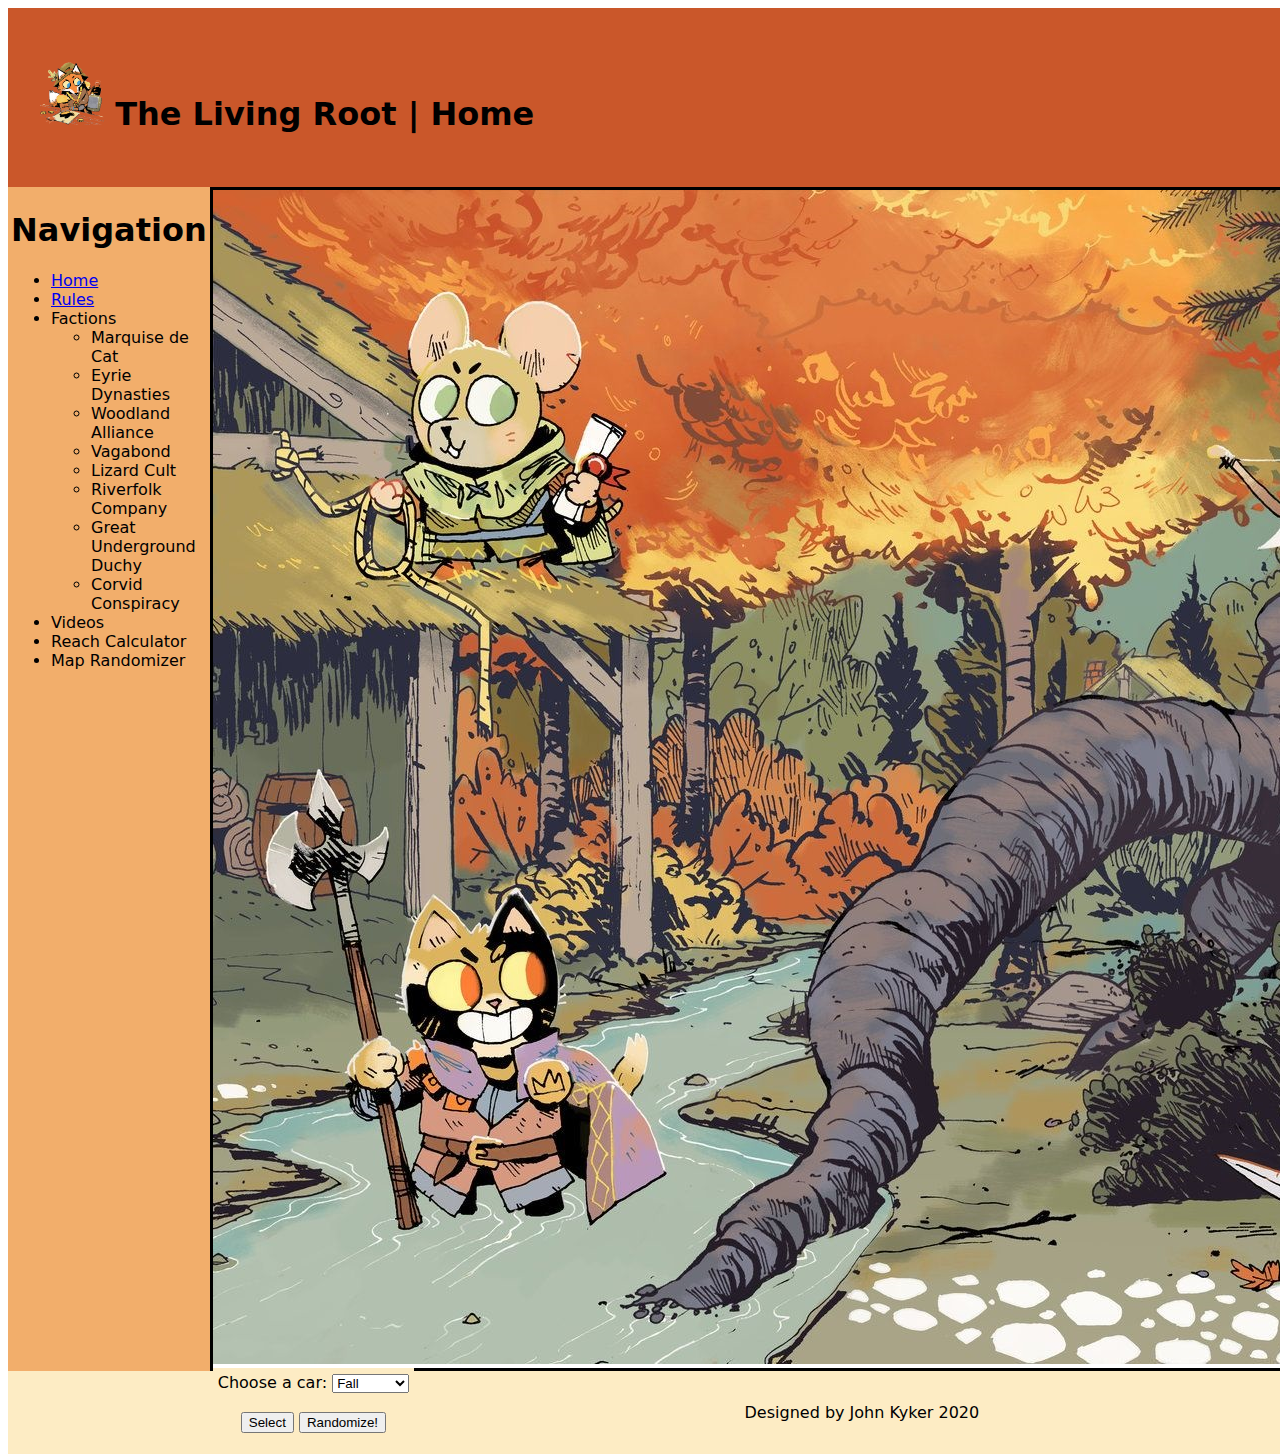
==== board.html @ 866117f4 "Large Edits" ====
<!DOCTYPE html>
<html lang="en">
  <head>
    <meta charset="UTF-8" />
    <meta name="viewport" content="width=device-width, initial-scale=1.0" />
    <link rel="stylesheet" type="text/css" href="style.css" />
    <link rel="icon" type="image/png" href="/assets/img/favicon.png" />
    <title>The Living Root | Home</title>
  </head>

  <body>
    <header>
      <h1 contenteditable>
        <img
          src="/assets/img/favicon.png"
          alt="Site's Logo"
          height="64"
          width="64"
        />
        The Living Root | Home
      </h1>
    </header>
    <div class="left-sidebar" contenteditable>
      <h1>Navigation</h1>
      <ul>
        <li><a href="index.html">Home</a></li>
        <li><a href="rules.html">Rules</a></li>
        <li>Factions</li>
        <ul>
          <li>Marquise de Cat</li>
          <li>Eyrie Dynasties</li>
          <li>Woodland Alliance</li>
          <li>Vagabond</li>
          <li>Lizard Cult</li>
          <li>Riverfolk Company</li>
          <li>Great Underground Duchy</li>
          <li>Corvid Conspiracy</li>
        </ul>
        <li>Videos</li>
        <li>Reach Calculator</li>
        <li>Map Randomizer</li>
      </ul>
    </div>
    <main contenteditable>
      <div class="main_container">
        <img class="bg-image" src="assets/img/background.jpg" />
        <div class="centered">
          <label for="maps">Choose a car:</label>
          <select name="maps" id="maps">
            <option value="Fall">Fall</option>
            <option value="Winter">Winter</option>
            <option value="Lake">Lake</option>
            <option value="Mountain">Mountain</option>
          </select>
          <br /><br />
          <button onclick="selectMap()">Select</button>
          <button onclick="random()">Randomize!</button>
        </div>
      </div>
    </main>
    <div class="right-sidebar" contenteditable></div>
    <footer contenteditable>Designed by John Kyker 2020</footer>
  </body>

  <noscript
    >Please enable Javascript to continue using this application.</noscript
  >
  <script src="https://cdnjs.cloudflare.com/ajax/libs/jquery/3.5.1/jquery.min.js"></script>
  <script src="./assets/scripts/board.js"></script>
</html>
---- style.css ----
body {
  display: grid;
  height: 100vh;
  grid-template: auto 1fr auto / auto 1fr auto;
  background: white;
}

header {
  background: #ca572a;
  padding: 2rem;
  grid-column: 1 / 4;
}

.left-sidebar {
  background: #f2ae6b;
  grid-column: 1 / 2;
  padding: 3px;
}

main {
  border: 3px;
  border-style: solid;
  border-color: black;
  grid-column: 2 / 3;
}

.right-sidebar {
  background: #f2ae6b;
  grid-column: 3 / 4;
  text-align: center;
}

footer {
  background: #fdecc4;
  padding: 2rem;
  text-align: center;
  grid-column: 1 / 4;
}

body {
  font-family: system-ui, sans-serif;
}

.switch {
  position: relative;
  align-items: center;
  display: inline-block;
  width: 60px;
  height: 34px;
  margin: 10px;
}

.switch input {
  opacity: 0;
  width: 0;
  height: 0;
}

.slider {
  position: absolute;
  cursor: pointer;
  top: 0;
  left: 0;
  right: 0;
  bottom: 0;
  background-color: #ccc;
  -webkit-transition: 0.4s;
  transition: 0.4s;
}

.slider:before {
  position: absolute;
  content: "";
  height: 26px;
  width: 26px;
  left: 4px;
  bottom: 4px;
  background-color: white;
  -webkit-transition: 0.4s;
  transition: 0.4s;
}

input:checked + .slider {
  background-color: #2196f3;
}

input:focus + .slider {
  box-shadow: 0 0 1px #2196f3;
}

input:checked + .slider:before {
  -webkit-transform: translateX(26px);
  -ms-transform: translateX(26px);
  transform: translateX(26px);
}

.main_container {
  position: relative;
  text-align: center;
}

/* Centered text */
.centered {
  position: absolute;
  color: black;
  background-color: #fdecc4;
  opacity: 1;
  z-index: 2;
  padding: 5px;
}

.author-img {
  border-radius: 50%;
  padding: 5px;
}

#navbar {
  background-color: #333;
  position: fixed;
  top: -50px;
  width: 100%;
  display: block;
  transition: top 0.3s;
}

#navbar a {
  float: left;
  display: block;
  color: #f2f2f2;
  text-align: center;
  padding: 15px;
  text-decoration: none;
  font-size: 17px;
}

#navbar a:hover {
  background-color: #ddd;
  color: black;
}

.rules-container {
  text-align: left;
}

.rules-list {
  list-style: none;
}

.rules-header h1 {
  text-decoration: underline;
}

.rules-header h2 {
  text-decoration: underline;
}

.grid-container {
  display: grid;
  grid-template-columns: auto auto auto;
  background-color: #7f453c;
  padding: 10px;
}

.grid-item {
  background-color: rgba(255, 255, 255, 0.8);
  border: 1px solid rgba(0, 0, 0, 0.8);
  font-size: 24px;
  text-align: center;
}

/* .grid-item img {
  border: 1px solid black;
} */

.calc-table table,
th,
td {
  background-color: rgba(255, 255, 255, 0.8);
  border: 1px solid black;
}

.reachSlider {
  -webkit-appearance: none;
  appearance: none;
  width: 100%;
  height: 25px;
  background: #d3d3d3;
  outline: none;
  opacity: 0.7;
  -webkit-transition: 0.2s;
  transition: opacity 0.2s;
}

.reachSlider:hover {
  opacity: 1;
}

.reachSlider::-webkit-slider-thumb {
  -webkit-appearance: none;
  appearance: none;
  width: 25px;
  height: 25px;
  background: #ff0000;
  cursor: pointer;
}

.reachSlider::-moz-range-thumb {
  width: 25px;
  height: 25px;
  background: #ff0000;
  cursor: pointer;
}

.sliderticks {
  display: flex;
  justify-content: space-between;
  padding: 0 10px;
}

.sliderticks p {
  position: relative;
  display: flex;
  justify-content: center;
  text-align: center;
  width: 1px;
  background: #d3d3d3;
  height: 10px;
  line-height: 40px;
  margin: 0 0 20px 0;
}
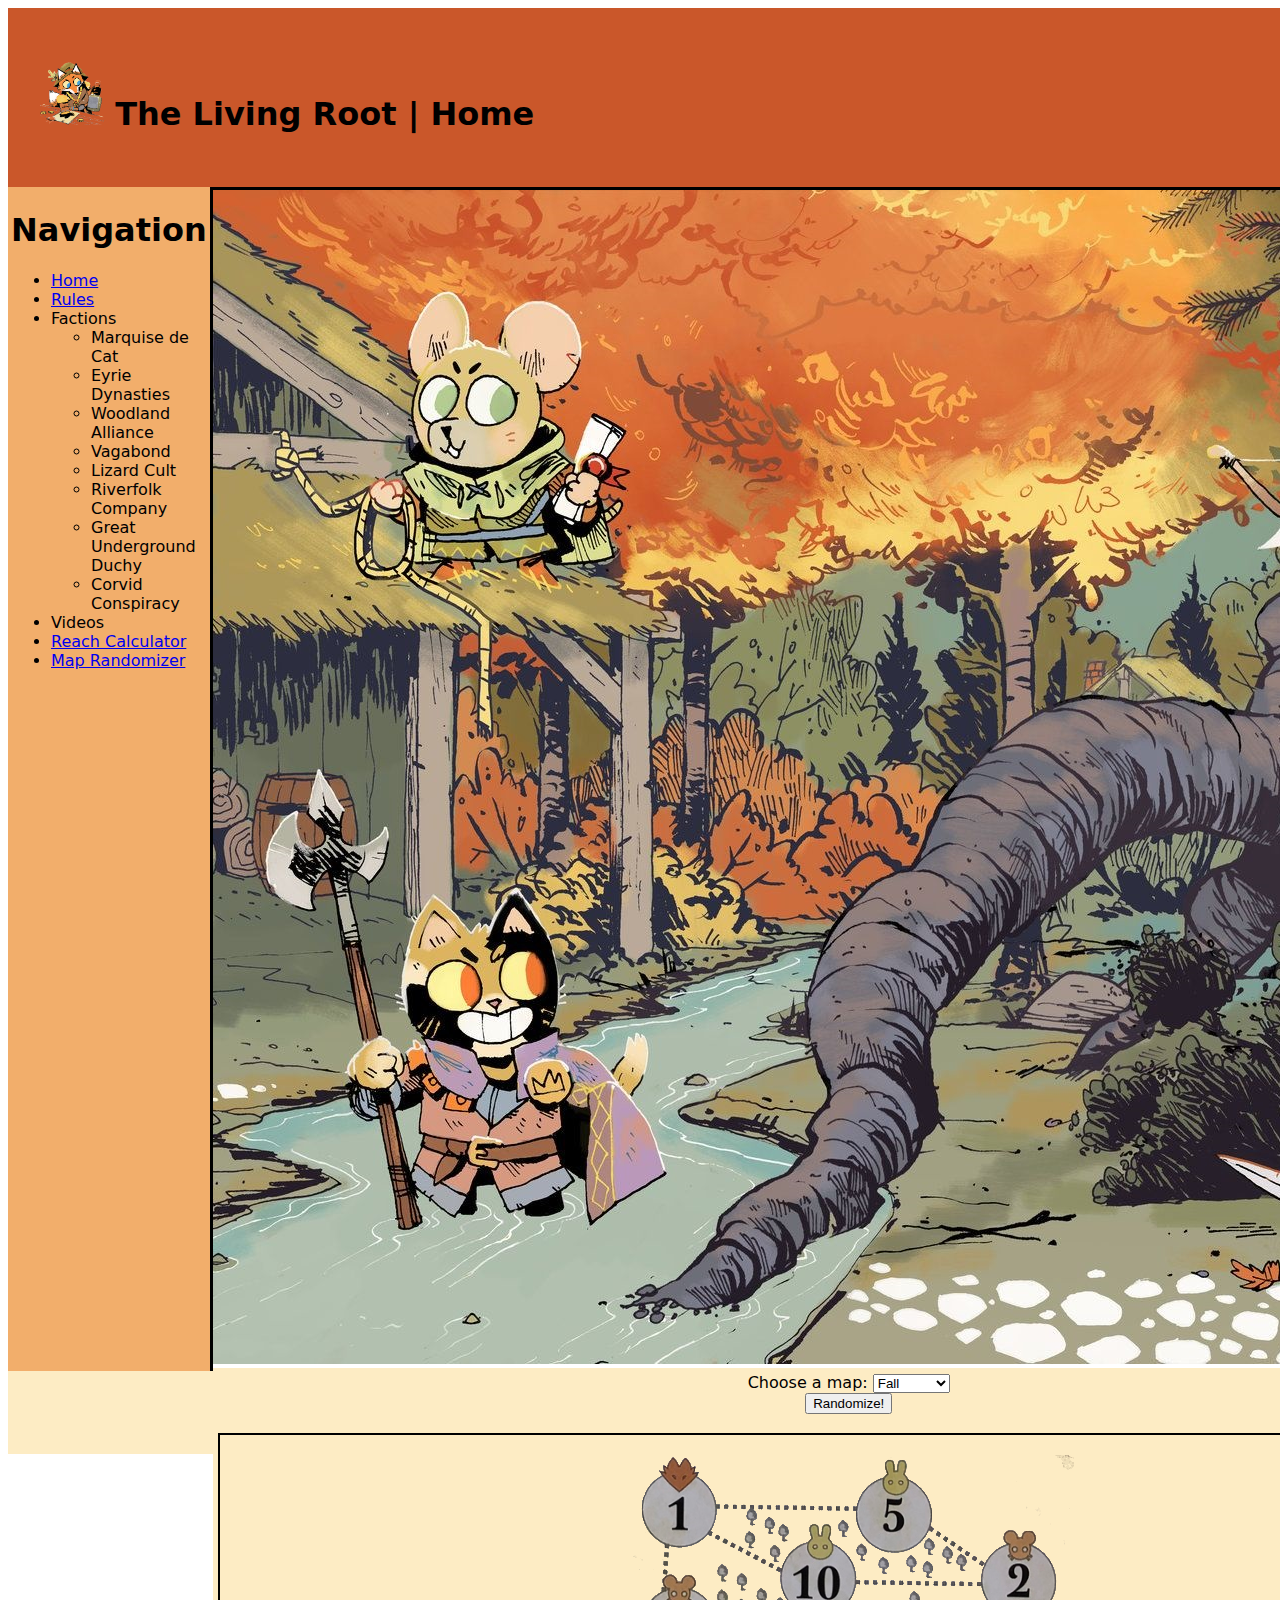
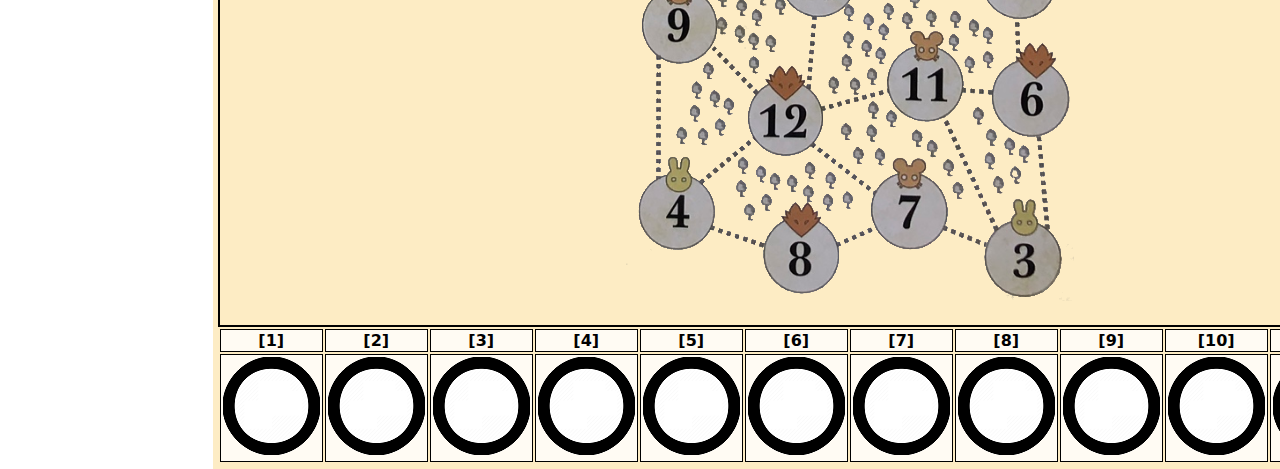
==== commit 6f91214b: "Changes" ====
--- a/board.html
+++ b/board.html
@@ -1,70 +1,100 @@
 <!DOCTYPE html>
 <html lang="en">
-  <head>
-    <meta charset="UTF-8" />
-    <meta name="viewport" content="width=device-width, initial-scale=1.0" />
-    <link rel="stylesheet" type="text/css" href="style.css" />
-    <link rel="icon" type="image/png" href="/assets/img/favicon.png" />
-    <title>The Living Root | Home</title>
-  </head>
 
-  <body>
-    <header>
-      <h1 contenteditable>
-        <img
-          src="/assets/img/favicon.png"
-          alt="Site's Logo"
-          height="64"
-          width="64"
-        />
-        The Living Root | Home
-      </h1>
-    </header>
-    <div class="left-sidebar" contenteditable>
-      <h1>Navigation</h1>
+<head>
+  <meta charset="UTF-8" />
+  <meta name="viewport" content="width=device-width, initial-scale=1.0" />
+  <link rel="stylesheet" type="text/css" href="style.css" />
+  <link rel="icon" type="image/png" href="/assets/img/favicon.png" />
+  <title>The Living Root | Home</title>
+</head>
+
+<body>
+  <header>
+    <h1>
+      <img src="/assets/img/favicon.png" alt="Site's Logo" height="64" width="64" />
+      The Living Root | Home
+    </h1>
+  </header>
+  <div class="left-sidebar">
+    <h1>Navigation</h1>
+    <ul>
+      <li><a href="index.html">Home</a></li>
+      <li><a href="rules.html">Rules</a></li>
+      <li>Factions</li>
       <ul>
-        <li><a href="index.html">Home</a></li>
-        <li><a href="rules.html">Rules</a></li>
-        <li>Factions</li>
-        <ul>
-          <li>Marquise de Cat</li>
-          <li>Eyrie Dynasties</li>
-          <li>Woodland Alliance</li>
-          <li>Vagabond</li>
-          <li>Lizard Cult</li>
-          <li>Riverfolk Company</li>
-          <li>Great Underground Duchy</li>
-          <li>Corvid Conspiracy</li>
-        </ul>
-        <li>Videos</li>
-        <li>Reach Calculator</li>
-        <li>Map Randomizer</li>
+        <li>Marquise de Cat</li>
+        <li>Eyrie Dynasties</li>
+        <li>Woodland Alliance</li>
+        <li>Vagabond</li>
+        <li>Lizard Cult</li>
+        <li>Riverfolk Company</li>
+        <li>Great Underground Duchy</li>
+        <li>Corvid Conspiracy</li>
       </ul>
+      <li>Videos</li>
+      <li><a href="calc.html">Reach Calculator</a></li>
+      <li><a href="board.html">Map Randomizer</a></li>
+    </ul>
+  </div>
+  <main>
+    <div class="main_container">
+      <img class="bg-image" src="assets/img/background.jpg" />
+      <div class="centered">
+        <label for="maps">Choose a map:</label>
+        <select name="maps" id="maps" onchange="selectMap(this.value)">
+          <option value="1">Fall</option>
+          <option value="2">Winter</option>
+          <option value="3">Lake</option>
+          <option value="4">Mountain</option>
+        </select>
+        <br />
+        <button onclick="randomize()">Randomize!</button><br><br>
+        <div class="displayMap_container">
+          <img src="assets/img/board/map-fall.png" id="displayMap" alt="display Map">
+        </div>
+        <table>
+          <tr>
+            <th>[1]</th>
+            <th>[2]</th>
+            <th>[3]</th>
+            <th>[4]</th>
+            <th>[5]</th>
+            <th>[6]</th>
+            <th>[7]</th>
+            <th>[8]</th>
+            <th>[9]</th>
+            <th>[10]</th>
+            <th>[11]</th>
+            <th>[12]</th>
+          </tr>
+          <tr>
+            <td><img src="./assets/img/board/clearing-blank.png" id="0" alt="clearing token"></td>
+            <td><img src="./assets/img/board/clearing-blank.png" id="1" alt="clearing token"></td>
+            <td><img src="./assets/img/board/clearing-blank.png" id="2" alt="clearing token"></td>
+            <td><img src="./assets/img/board/clearing-blank.png" id="3" alt="clearing token"></td>
+            <td><img src="./assets/img/board/clearing-blank.png" id="4" alt="clearing token"></td>
+            <td><img src="./assets/img/board/clearing-blank.png" id="5" alt="clearing token"></td>
+            <td><img src="./assets/img/board/clearing-blank.png" id="6" alt="clearing token"></td>
+            <td><img src="./assets/img/board/clearing-blank.png" id="7" alt="clearing token"></td>
+            <td><img src="./assets/img/board/clearing-blank.png" id="8" alt="clearing token"></td>
+            <td><img src="./assets/img/board/clearing-blank.png" id="9" alt="clearing token"></td>
+            <td><img src="./assets/img/board/clearing-blank.png" id="10" alt="clearing token"></td>
+            <td><img src="./assets/img/board/clearing-blank.png" id="11" alt="clearing token"></td>
+          </tr>
+        </table>
+      </div>
     </div>
-    <main contenteditable>
-      <div class="main_container">
-        <img class="bg-image" src="assets/img/background.jpg" />
-        <div class="centered">
-          <label for="maps">Choose a car:</label>
-          <select name="maps" id="maps">
-            <option value="Fall">Fall</option>
-            <option value="Winter">Winter</option>
-            <option value="Lake">Lake</option>
-            <option value="Mountain">Mountain</option>
-          </select>
-          <br /><br />
-          <button onclick="selectMap()">Select</button>
-          <button onclick="random()">Randomize!</button>
-        </div>
-      </div>
-    </main>
-    <div class="right-sidebar" contenteditable></div>
-    <footer contenteditable>Designed by John Kyker 2020</footer>
-  </body>
+  </main>
+  <div class="right-sidebar">
+    <h2>Map Randomizer</h2>
+    <p>Select a map from above and then click the randomize button to generate a randomized selection of clearing.</p>
+  </div>
+  <footer>Designed by John Kyker 2020</footer>
+</body>
 
-  <noscript
-    >Please enable Javascript to continue using this application.</noscript
-  >
-  <script src="https://cdnjs.cloudflare.com/ajax/libs/jquery/3.5.1/jquery.min.js"></script>
-  <script src="./assets/scripts/board.js"></script>
-</html>
+<noscript>Please enable Javascript to continue using this application.</noscript>
+<script src="https://cdnjs.cloudflare.com/ajax/libs/jquery/3.5.1/jquery.min.js"></script>
+<script src="./assets/scripts/board.js"></script>
+
+</html>--- a/style.css
+++ b/style.css
@@ -80,15 +80,15 @@
   transition: 0.4s;
 }
 
-input:checked + .slider {
+input:checked+.slider {
   background-color: #2196f3;
 }
 
-input:focus + .slider {
+input:focus+.slider {
   box-shadow: 0 0 1px #2196f3;
 }
 
-input:checked + .slider:before {
+input:checked+.slider:before {
   -webkit-transform: translateX(26px);
   -ms-transform: translateX(26px);
   transform: translateX(26px);
@@ -228,3 +228,8 @@
   line-height: 40px;
   margin: 0 0 20px 0;
 }
+
+.displayMap_container {
+  border: 2px solid black;
+  padding: 20px;
+}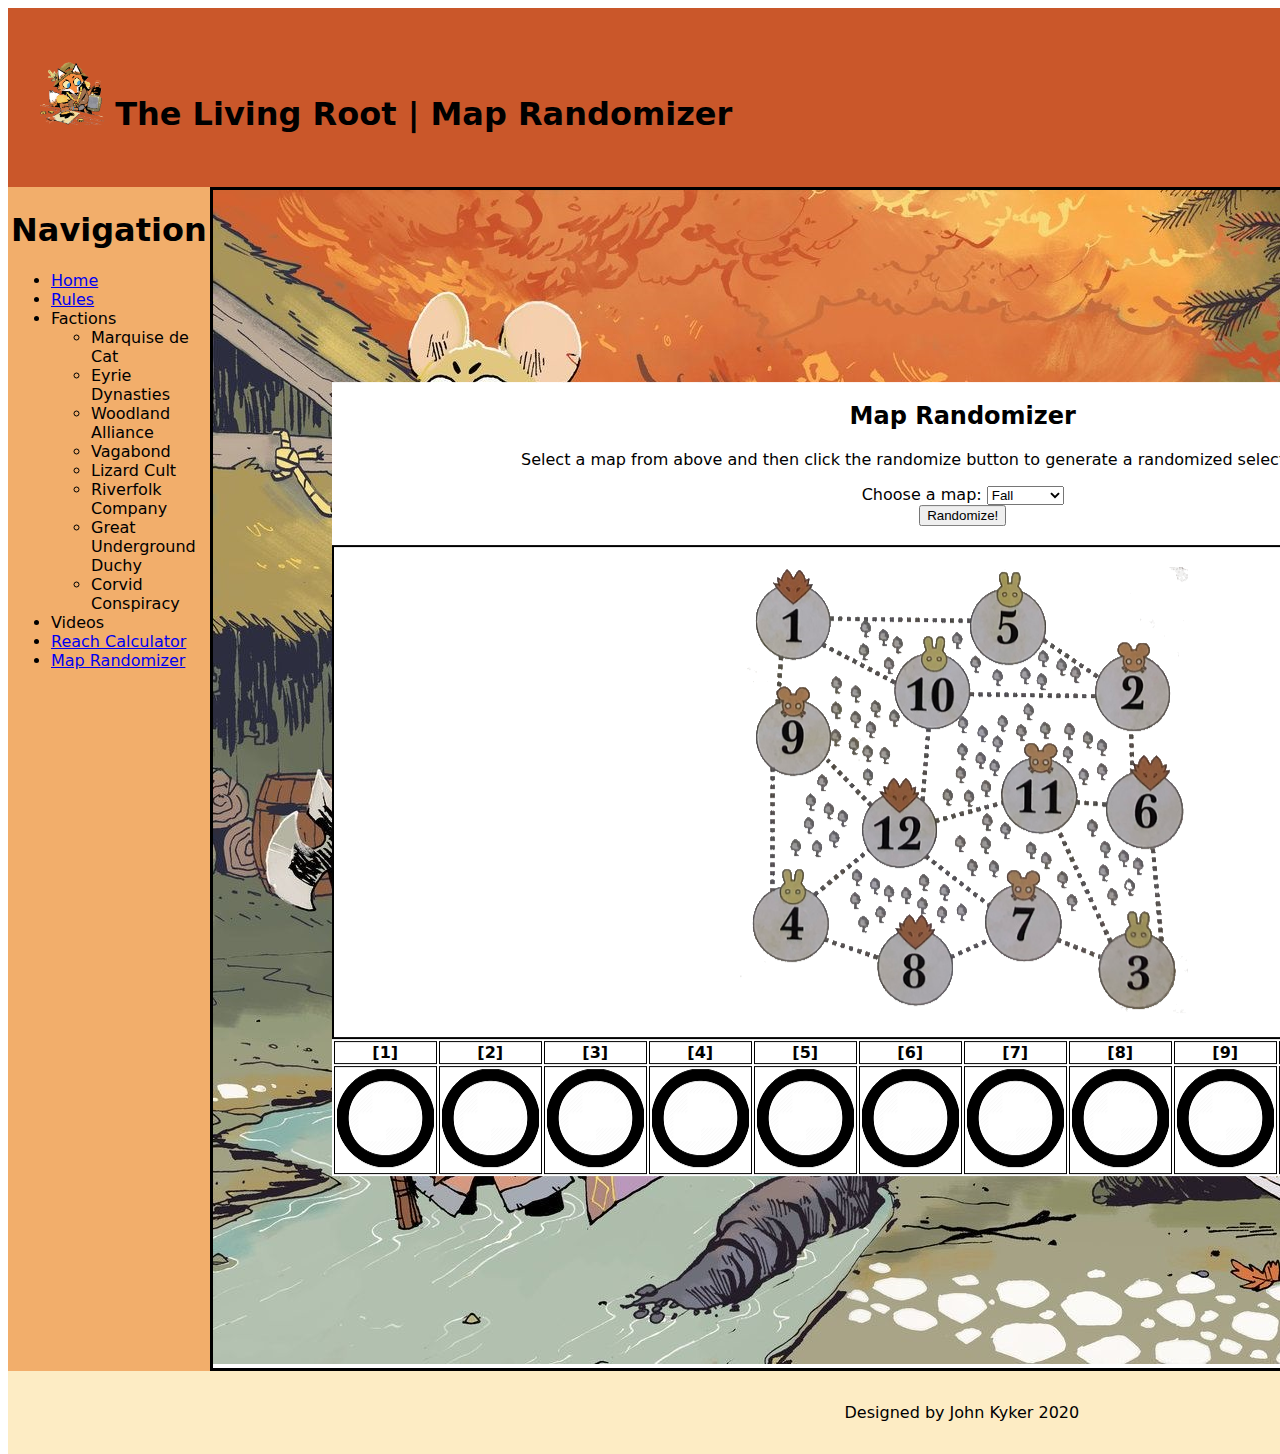
==== commit 4bd33c2e: "More Changes" ====
--- a/board.html
+++ b/board.html
@@ -6,14 +6,14 @@
   <meta name="viewport" content="width=device-width, initial-scale=1.0" />
   <link rel="stylesheet" type="text/css" href="style.css" />
   <link rel="icon" type="image/png" href="/assets/img/favicon.png" />
-  <title>The Living Root | Home</title>
+  <title>The Living Root | Map Randomizer</title>
 </head>
 
 <body>
   <header>
     <h1>
       <img src="/assets/img/favicon.png" alt="Site's Logo" height="64" width="64" />
-      The Living Root | Home
+      The Living Root | Map Randomizer
     </h1>
   </header>
   <div class="left-sidebar">
@@ -41,6 +41,10 @@
     <div class="main_container">
       <img class="bg-image" src="assets/img/background.jpg" />
       <div class="centered">
+        <h2>Map Randomizer</h2>
+        <p>
+          Select a map from above and then click the randomize button to generate a randomized selection of clearing.
+        </p>
         <label for="maps">Choose a map:</label>
         <select name="maps" id="maps" onchange="selectMap(this.value)">
           <option value="1">Fall</option>
@@ -87,10 +91,14 @@
     </div>
   </main>
   <div class="right-sidebar">
-    <h2>Map Randomizer</h2>
-    <p>Select a map from above and then click the randomize button to generate a randomized selection of clearing.</p>
+    <img src="assets/img/card-fan2.png" alt="Root Cards" height="153" width="200">
+    <p>
+      Use this tool to randomize the clearings setup. Randomized clearing makes new and exciting tactical and strategic
+      decisions.
+    </p>
   </div>
-  <footer>Designed by John Kyker 2020</footer>
+  <footer>Designed by John Kyker
+    2020</footer>
 </body>
 
 <noscript>Please enable Javascript to continue using this application.</noscript>
--- a/style.css
+++ b/style.css
@@ -96,17 +96,17 @@
 
 .main_container {
   position: relative;
-  text-align: center;
-}
-
-/* Centered text */
+}
+
+/* Bottom right text */
 .centered {
   position: absolute;
+  text-align: center;
+  top: 50%;
+  left: 50%;
+  transform: translate(-50%, -50%);
+  background-color: white;
   color: black;
-  background-color: #fdecc4;
-  opacity: 1;
-  z-index: 2;
-  padding: 5px;
 }
 
 .author-img {
